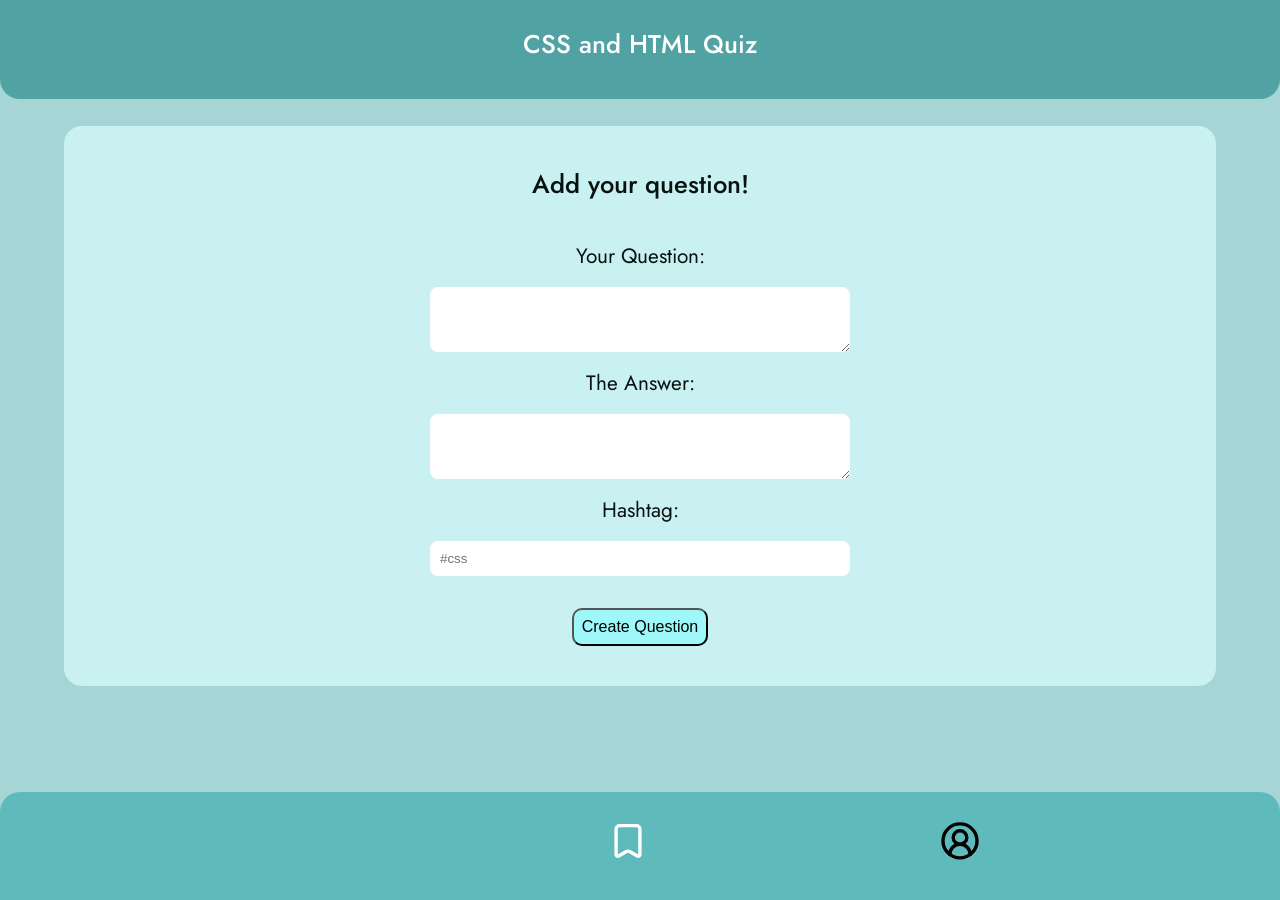
==== add.html @ 28965a3b "add page added" ====
<!doctype html>
<html lang="en">
  <head>
    <meta charset="UTF-8" />
    <meta name="viewport" content="width=device-width, initial-scale=1.0" />
    <link rel="stylesheet" href="./css/styles.css" />

    <script src="js/index.js" defer></script>
    <script src="js/showanswer.js" defer></script>
    <script src="js/darkmode.js" defer></script>

    <title>Document</title>
  </head>
  <body class="pageAdd">
    <header>
      <nav class="site-nav">
        <p class="main-title" aria-labelledby="title">CSS and HTML Quiz</p>
      </nav>
    </header>


  
</main>
    <main class="main-content addPage" data-js="">
      <div class="questionBoxContainer">

        <div class="questionBox questionBox01" data-id="1">
          
          <h2 class="addQuestion">Add your question!</h2>
          <form data-js="form">
    <label id="label" for="question">Your Question:</label>
    <textarea id="question" name="question" rows="3" required></textarea>

    <label id="label" for="answer">The Answer:</label>
    <textarea id="answer" name="answer" rows="3" required></textarea>

    <label id="label" for="tag">Hashtag:</label>
    <input type="text" id="tag" name="tag" placeholder="#css" required />

    <button type="submit" class="btnSubmit">Create Question</button>
  </form>

          
        </div>
     
         <!-- <form data-js="form">
    <label for="question">Your Question:</label>
    <textarea id="question" name="question" rows="3" required></textarea>

    <label for="answer">The Answer:</label>
    <textarea id="answer" name="answer" rows="3" required></textarea>

    <label for="tag">Hashtag:</label>
    <input type="text" id="tag" name="tag" placeholder="#css" required />

    <button type="submit" class="btnSubmit">Create Question</button>
  </form> -->
        </div>
      </div>
    </main>

    <footer>
      <ul class="navBar">
        <li>
          <a href="index.html" aria-label="Go to Home Page">
            <img
              src="/Users/yonz/Desktop/Neuefische/web-bootcamp/recap01/assets/house.svg"
              alt=""
          /></a>
        </li>

        <li class="navBarBookmark">
          <a href="bookmarks.html" aria-label="Go to Bookmark Page">
            <img src="assets/bookmark.svg" alt=""
          /></a>
        </li>

        <li>
          <a href="profile.html" aria-label="Go to Profile Page">
            <img src="assets/circle-user-round.svg" alt=""
          /></a>
        </li>
      </ul>
    </footer>
  </body>
</html>
---- css/styles.css ----
@import url("https://fonts.googleapis.com/css2?family=Jost:ital,wght@0,100..900;1,100..900&display=swap");

@import url("bookmark.css");
@import url("home.css");
@import url("profile.css");
@import url("add.css");

@keyframes pageFadeIn {
  from {
    opacity: 0;
    transform: translateY(10px);
  }
  to {
    opacity: 1;
    transform: translateY(0);
  }
}
.main-content,
.mainContainer {
  animation: pageFadeIn 0.6s ease-out forwards;
}

body {
  margin: 0;
  font-family: "Jost", sans-serif;
  background-color: var(--bg-color);
  color: var(--font-color);
}

:root {
  --box-color: rgb(201, 241, 241);
  --font-color: rgb(8, 17, 17);
  --bg-color: rgb(165 213 213);
}

.darkMode {
  --bg-color: rgb(21, 55, 65);
  --box-color: rgb(32 87 93);
  --font-color: rgb(236, 255, 255);
}

.site-nav {
  background-color: rgb(81, 162, 162);
  position: fixed;
  width: 100vw;
  height: 11vh;
  border-radius: 0 0 20px 20px;
  z-index: 999;
}

.main-title {
  display: flex;
  justify-content: center;
  align-items: center;
  font-size: 1.6rem;
  color: white;
  font-weight: 500;
}

h2 {
  font-size: 1.6rem;
  font-weight: 500;
}

h3 {
  font-size: 1.4rem;
  font-weight: 500;
}

span {
  font-size: 1.2rem;
  font-weight: 400;
}

p {
  font-size: 1.1rem;
  font-weight: 400;
}

footer {
  position: fixed;
  bottom: 0;
  width: 100vw;
  height: 12vh;
  background-color: rgb(95, 187, 187);
  border-radius: 20px 20px 0 0;
}

.navBar {
  padding: 0; /* This removes that purple ghost space */
  margin: 0;
  display: flex;
  align-items: center;
  justify-content: space-evenly;
  height: 100%;
}

.navBar li {
  scale: 1.7;
}
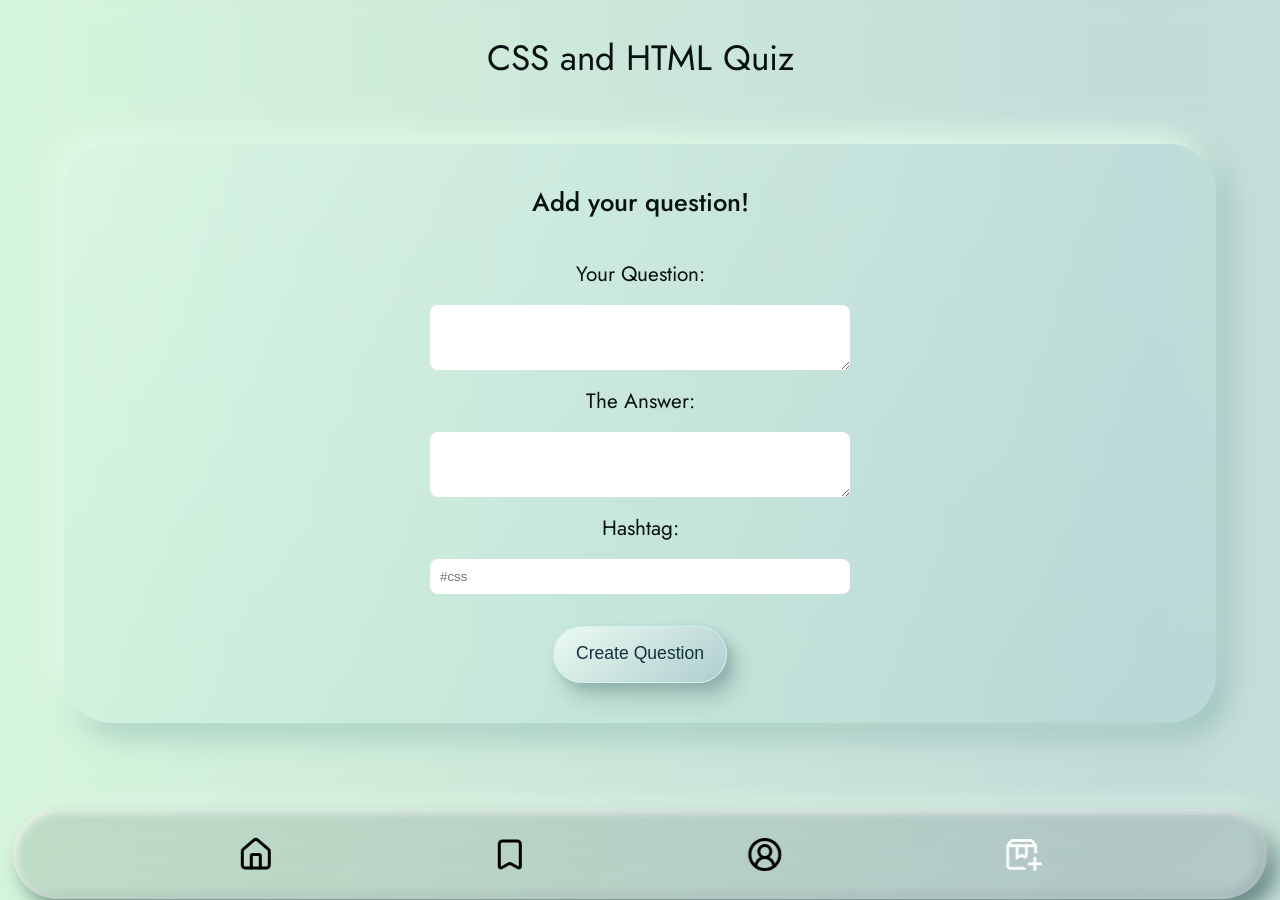
==== commit 3905e76d: "all pages done" ====
--- a/add.html
+++ b/add.html
@@ -8,6 +8,7 @@
     <script src="js/index.js" defer></script>
     <script src="js/showanswer.js" defer></script>
     <script src="js/darkmode.js" defer></script>
+     <script src="js/navbar.js" defer></script>
 
     <title>Document</title>
   </head>
@@ -37,7 +38,7 @@
     <label id="label" for="tag">Hashtag:</label>
     <input type="text" id="tag" name="tag" placeholder="#css" required />
 
-    <button type="submit" class="btnSubmit">Create Question</button>
+    <button type="submit" class="btnSubmit ">Create Question</button>
   </form>
 
           
@@ -59,28 +60,7 @@
       </div>
     </main>
 
-    <footer>
-      <ul class="navBar">
-        <li>
-          <a href="index.html" aria-label="Go to Home Page">
-            <img
-              src="/Users/yonz/Desktop/Neuefische/web-bootcamp/recap01/assets/house.svg"
-              alt=""
-          /></a>
-        </li>
+<footer class="navBarContainer frosted" data-js="footerContainer"></footer>
 
-        <li class="navBarBookmark">
-          <a href="bookmarks.html" aria-label="Go to Bookmark Page">
-            <img src="assets/bookmark.svg" alt=""
-          /></a>
-        </li>
-
-        <li>
-          <a href="profile.html" aria-label="Go to Profile Page">
-            <img src="assets/circle-user-round.svg" alt=""
-          /></a>
-        </li>
-      </ul>
-    </footer>
   </body>
 </html>
--- a/css/styles.css
+++ b/css/styles.css
@@ -23,38 +23,93 @@
 body {
   margin: 0;
   font-family: "Jost", sans-serif;
-  background-color: var(--bg-color);
+  background: var(--bg-color);
+  background-size: 180% 180%;
   color: var(--font-color);
+  animation: gradient-animation 18s ease-in-out infinite;
+}
+
+@keyframes gradient-animation {
+  0% {
+    background-position: 0% 50%;
+  }
+  50% {
+    background-position: 100% 50%;
+  }
+  100% {
+    background-position: 0% 50%;
+  }
 }
 
 :root {
-  --box-color: rgb(201, 241, 241);
+  --box-color: linear-gradient(-35deg, #8bc8c833 0%, #e9fffe33 100%);
   --font-color: rgb(8, 17, 17);
-  --bg-color: rgb(165 213 213);
+
+  --tag-color: rgb(18 49 60);
+
+  --bg-color: linear-gradient(
+    90deg,
+    rgba(213, 245, 219, 1) 1%,
+    rgba(195, 219, 217, 1) 50%,
+    rgba(222, 250, 212, 1) 100%
+  );
+  --tag-color: rgb(18 49 60);
+  --bookmark-color: #d1f0ef;
+  --font2-color: rgb(18 49 60);
+  --font3-color: rgb(255, 255, 255);
+  --box-shadow: -10px -10px 30px #e4fde9, 10px 10px 30px rgb(117 169 164 / 60%);
+  --box-shadow-footer:
+    5px -10px 20px #e4fde980, 10px 10px 20px rgb(25 61 58 / 60%),
+    inset -6px -4px 10px rgb(82 82 115 / 20%), inset 2px 2px 10px #ffffffdf;
 }
 
 .darkMode {
-  --bg-color: rgb(21, 55, 65);
-  --box-color: rgb(32 87 93);
+  --bg-color: radial-gradient(
+    circle,
+    rgba(53, 71, 66, 1) 0%,
+    rgba(64, 86, 92, 1) 49%,
+    rgba(21, 35, 38, 1) 100%
+  );
+  /* --box-color: rgb(32 87 93); */
+  --box-color: radial-gradient(
+    circle,
+    rgb(89 133 127 / 18%) 0%,
+    #374c4f0b 49%,
+    rgb(46 86 93 / 33%) 100%
+  );
+
+  --box-shadow:
+    -10px -10px 20px #517a773d, 10px 15px 20px rgba(14, 27, 26, 0.1);
+  --bookmark-color: #374c4f;
+  stroke: #5f978ccc;
   --font-color: rgb(236, 255, 255);
+  --font2-color: rgb(207, 243, 243);
+  --box-shadow-footer:
+    -10px -10px 20px #517a773d, 10px 15px 20px rgba(14, 27, 26, 0.1),
+    inset -6px -4px 10px rgb(33 53 58 / 65%), inset 2px 1px 10px #587b86e0;
 }
 
 .site-nav {
-  background-color: rgb(81, 162, 162);
+  /* padding: 0.7rem 0 0.7rem 0; */
   position: fixed;
   width: 100vw;
-  height: 11vh;
+  height: auto;
   border-radius: 0 0 20px 20px;
   z-index: 999;
+
+  /* background-color: rgba(117, 219, 219, 0.75); */
+  border-radius: 0 0 50px 50px;
+  backdrop-filter: blur(10px); /* The blur effect */
 }
 
 .main-title {
+  margin-top: 2rem;
   display: flex;
   justify-content: center;
   align-items: center;
-  font-size: 1.6rem;
-  color: white;
-  font-weight: 500;
+  font-size: 2.2rem;
+  color: var(--font-color);
+  font-weight: 400;
 }
 
 h2 {
@@ -69,21 +124,25 @@
 
 span {
   font-size: 1.2rem;
-  font-weight: 400;
+  font-weight: 300;
 }
 
 p {
-  font-size: 1.1rem;
-  font-weight: 400;
+  font-size: 1.2rem;
+  font-weight: 300;
 }
 
 footer {
   position: fixed;
-  bottom: 0;
-  width: 100vw;
-  height: 12vh;
-  background-color: rgb(95, 187, 187);
-  border-radius: 20px 20px 0 0;
+  bottom: 1px;
+  width: 98vw;
+  height: 10vh;
+  /* background-color: rgba(95, 187, 187, 0.75); */
+  border-radius: 50px;
+  backdrop-filter: blur(10px); /* The blur effect */
+
+  left: 50%;
+  transform: translateX(-50%);
 }
 
 .navBar {
@@ -92,9 +151,40 @@
   display: flex;
   align-items: center;
   justify-content: space-evenly;
-  height: 100%;
+  height: 110%;
 }
 
 .navBar li {
-  scale: 1.7;
+  scale: 1.5;
 }
+.navBar li:hover {
+  opacity: 0.6;
+  transition: all 200ms ease-in-out;
+}
+
+.pageBookmarks .navBarBookmarks,
+.pageProfile .navBarProfile,
+.pageHome .navBarHome,
+.pageAdd .navBarAdd {
+  filter: invert(1);
+}
+
+.frosted {
+  /* background: rgba(215, 240, 215, 0.37); */
+  background: linear-gradient(-35deg, #141b211a 0%, #21302f1f 100%);
+  backdrop-filter: blur(30px);
+  -webkit-backdrop-filter: blur(12.2px);
+  /* border: 0.2px solid rgba(255, 255, 255, 0.319); */
+
+  box-shadow: var(--box-shadow-footer);
+  /* -10px -10px 30px #ffffff,
+    10px 10px 30px rgba(174, 174, 192, 0.4),
+    inset -10px -10px 10px rgba(174, 174, 192, 0.25),
+    inset 10px 10px 10px #ffffff; */
+
+  /* box-shadow:
+    -10px -10px 30px #293e3f7d,
+    10px 10px 30px rgb(43 68 73 / 45%),
+    inset -5px -5px 10px rgb(45 68 75 / 53%),
+    inset 5px 5px 10px #83b9bc63 !important; */
+}
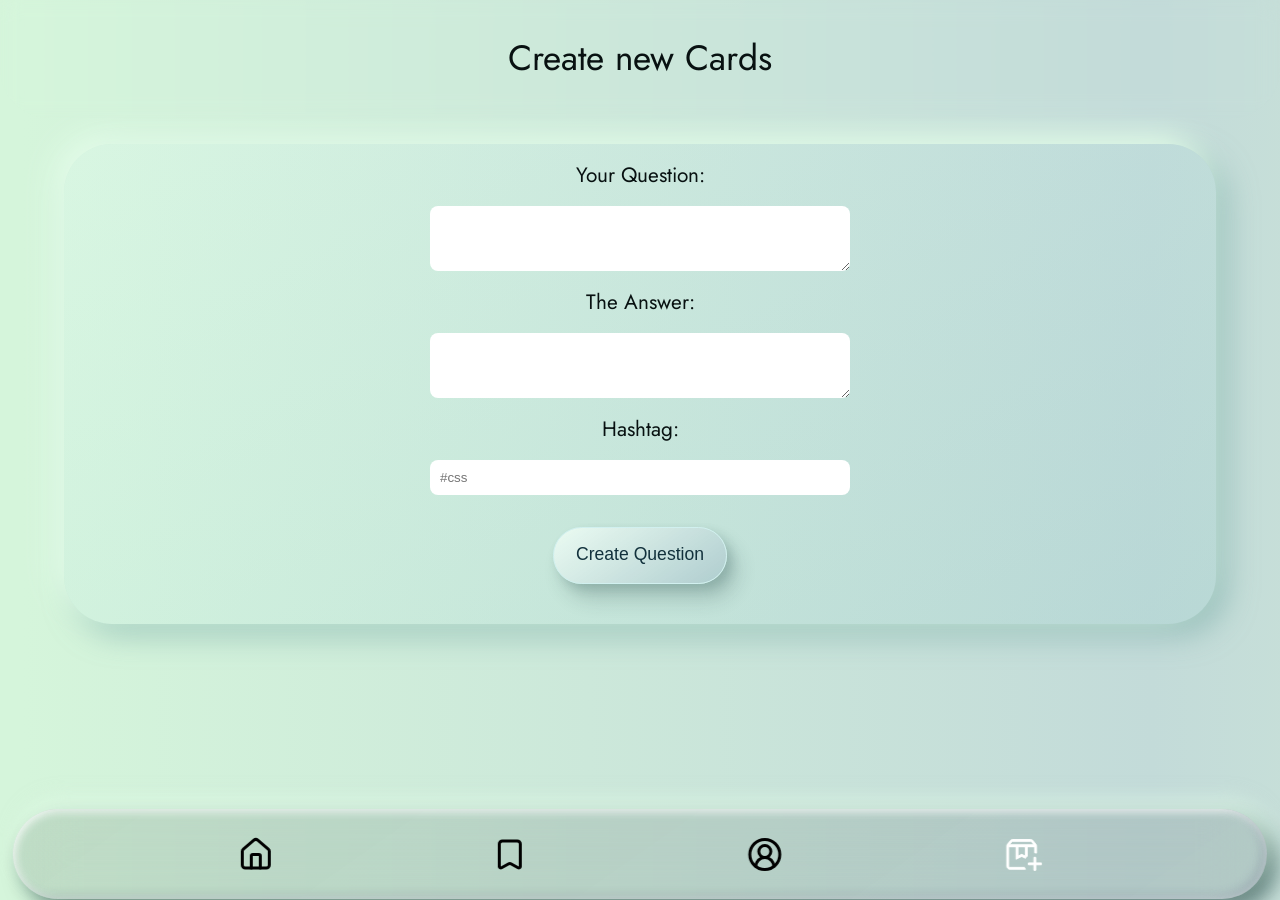
==== commit 32242ac1: "all pages done" ====
--- a/add.html
+++ b/add.html
@@ -4,60 +4,51 @@
     <meta charset="UTF-8" />
     <meta name="viewport" content="width=device-width, initial-scale=1.0" />
     <link rel="stylesheet" href="./css/styles.css" />
+        <link rel="stylesheet" href="./css/form.css" />
 
     <script src="js/index.js" defer></script>
     <script src="js/showanswer.js" defer></script>
     <script src="js/darkmode.js" defer></script>
      <script src="js/navbar.js" defer></script>
+         <script src="js/form.js" defer></script>
 
     <title>Document</title>
   </head>
   <body class="pageAdd">
     <header>
       <nav class="site-nav">
-        <p class="main-title" aria-labelledby="title">CSS and HTML Quiz</p>
+        <p class="main-title" aria-labelledby="title">Create new Cards</p>
       </nav>
     </header>
 
 
-  
-</main>
-    <main class="main-content addPage" data-js="">
-      <div class="questionBoxContainer">
+    <main id="formContent" class="formContent">
+      <section class="newCardContainer questionBoxContainer">
 
-        <div class="questionBox questionBox01" data-id="1">
+        <article class="newCard" >
           
-          <h2 class="addQuestion">Add your question!</h2>
           <form data-js="form">
     <label id="label" for="question">Your Question:</label>
     <textarea id="question" name="question" rows="3" required></textarea>
+    <!-- <p class="characters">16 characters left</p> -->
 
     <label id="label" for="answer">The Answer:</label>
     <textarea id="answer" name="answer" rows="3" required></textarea>
 
+ <!-- <p class="characters">150 characters left</p> -->
     <label id="label" for="tag">Hashtag:</label>
     <input type="text" id="tag" name="tag" placeholder="#css" required />
 
-    <button type="submit" class="btnSubmit ">Create Question</button>
+    <button type="submit" class="btnSubmit" data-js="submit">Create Question</button>
   </form>
 
           
-        </div>
+</article>
      
-         <!-- <form data-js="form">
-    <label for="question">Your Question:</label>
-    <textarea id="question" name="question" rows="3" required></textarea>
-
-    <label for="answer">The Answer:</label>
-    <textarea id="answer" name="answer" rows="3" required></textarea>
-
-    <label for="tag">Hashtag:</label>
-    <input type="text" id="tag" name="tag" placeholder="#css" required />
-
-    <button type="submit" class="btnSubmit">Create Question</button>
-  </form> -->
-        </div>
-      </div>
+       
+  </form> 
+</section>
+ 
     </main>
 
 <footer class="navBarContainer frosted" data-js="footerContainer"></footer>
--- a/css/form.css
+++ b/css/form.css
@@ -0,0 +1,46 @@
+@import url("https://fonts.googleapis.com/css2?family=Jost:ital,wght@0,100..900;1,100..900&display=swap");
+
+.formContent {
+  display: flex;
+  justify-content: center;
+  align-items: center;
+  flex-wrap: wrap;
+
+  padding-bottom: 14vh;
+}
+
+.newCardContainer {
+  width: 100%;
+  display: grid;
+  place-items: center;
+}
+
+label {
+  font-size: 1.3rem;
+}
+.question {
+  margin-top: 1.5em;
+  text-align: center;
+  width: 80vw;
+  font-size: 1.6rem;
+}
+
+.newCard {
+  width: 90vw;
+  height: auto;
+  background: var(--box-color);
+  border-radius: 3rem;
+
+  display: flex;
+
+  flex-direction: column;
+  justify-content: center;
+  align-items: center;
+  /* gap: 20px; */
+  /* display: grid;
+  place-items: center; */
+  position: relative;
+  box-shadow: var(--box-shadow);
+  margin: 1rem;
+  margin-top: 16vh;
+}
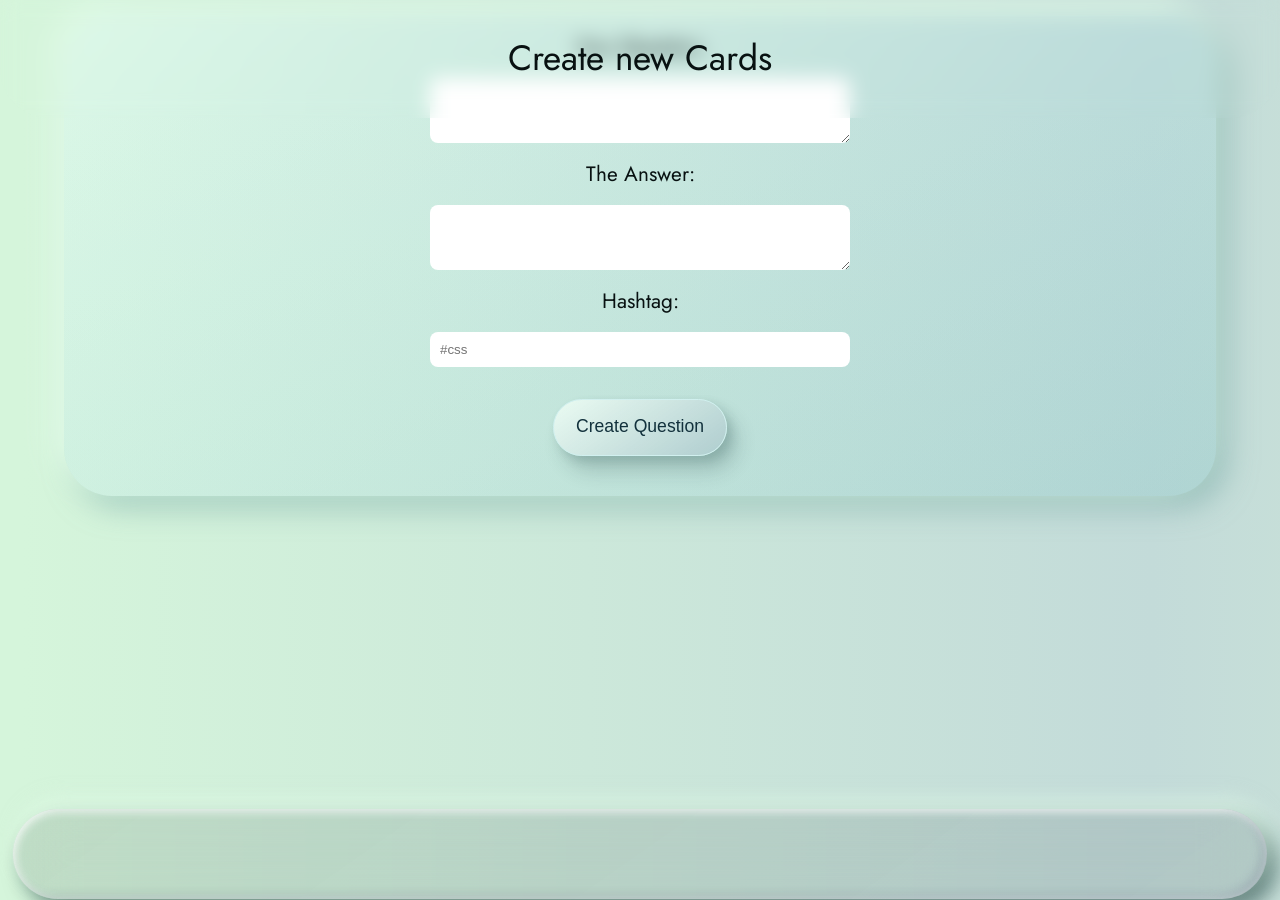
==== commit f38a8342: "new tag" ====
--- a/add.html
+++ b/add.html
@@ -6,13 +6,13 @@
     <link rel="stylesheet" href="./css/styles.css" />
         <link rel="stylesheet" href="./css/form.css" />
 
-    <script src="js/index.js" defer></script>
+    <!-- <script src="js/index.js" defer></script>
     <script src="js/showanswer.js" defer></script>
     <script src="js/darkmode.js" defer></script>
      <script src="js/navbar.js" defer></script>
-         <script src="js/form.js" defer></script>
+         <script src="js/form.js" defer></script> -->
 
-    <title>Document</title>
+
   </head>
   <body class="pageAdd">
     <header>
--- a/css/form.css
+++ b/css/form.css
@@ -9,7 +9,7 @@
   padding-bottom: 14vh;
 }
 
-.newCardContainer {
+.formContainer {
   width: 100%;
   display: grid;
   place-items: center;
@@ -25,7 +25,7 @@
   font-size: 1.6rem;
 }
 
-.newCard {
+.newCardForm {
   width: 90vw;
   height: auto;
   background: var(--box-color);
@@ -44,3 +44,105 @@
   margin: 1rem;
   margin-top: 16vh;
 }
+
+.newCardContainer {
+  width: 90vw;
+  height: auto;
+  background: var(--box-color);
+  border-radius: 3rem;
+
+  display: flex;
+
+  flex-direction: column;
+  justify-content: center;
+  align-items: center;
+  /* gap: 20px; */
+  /* display: grid;
+  place-items: center; */
+  position: relative;
+  box-shadow: var(--box-shadow);
+  margin: 1rem;
+}
+
+.newCard {
+  width: 90vw;
+  height: auto;
+  background: var(--box-color);
+  border-radius: 3rem;
+
+  display: flex;
+
+  flex-direction: column;
+  justify-content: center;
+  align-items: center;
+  /* gap: 20px; */
+  /* display: grid;
+  place-items: center; */
+  position: relative;
+}
+
+.newAnswer {
+  margin: 0;
+  font-size: 1.7rem;
+  display: flex;
+  justify-content: center;
+  color: var(--font-color);
+  font-weight: 500;
+
+  width: 86%;
+  text-align: center;
+
+  transform: translateY(-10px); /* Starts slightly higher */
+  transition:
+    opacity 500ms ease-in-out,
+    transform 500ms ease-in-out;
+  /* height: 0;  */
+  /* Keeps it from taking up space when hidden */
+}
+
+.tag {
+  width: auto;
+  height: auto;
+  background-color: var(--tag-color);
+  font-size: 0.8em;
+  padding: 0.4em 1em 0.4em 1em;
+  /* padding: 4px 10px 4px 10px; */
+  border-radius: 5px;
+  color: aliceblue;
+  margin: 0 0 10px 10px;
+}
+
+[data-js="form"] {
+  display: flex;
+  flex-direction: column; /* Stacks items vertically */
+  align-items: center; /* Centers items horizontally */
+  gap: 1rem; /* Adds nice spacing between inputs */
+  width: 100%;
+  margin-top: 1rem;
+}
+
+textarea,
+input {
+  width: 80%; /* Adjust this for how wide you want them */
+  max-width: 400px; /* Keeps them from getting too huge on desktop */
+  padding: 10px;
+  border-radius: 8px;
+  border: none;
+}
+
+form .btnSubmit {
+  transition: all 0.5s cubic-bezier(0.4, 0, 0.2, 1);
+  padding: 1rem 1.4rem 1.1rem 1.4rem;
+  border-radius: 50px;
+  /* background: var(--box-color); */
+  background: linear-gradient(-35deg, #afcdcf 0%, #f1fff6db 100%);
+  box-shadow:
+    5px 5px 10px #517a773d,
+    10px 15px 20px rgba(32, 60, 58, 0.2);
+
+  margin: 1rem 0 2.5rem 0;
+  font-size: 1.1rem;
+  cursor: pointer;
+  color: var(--tag-color);
+  border: 0.1px solid var(--bookmark-color);
+}
